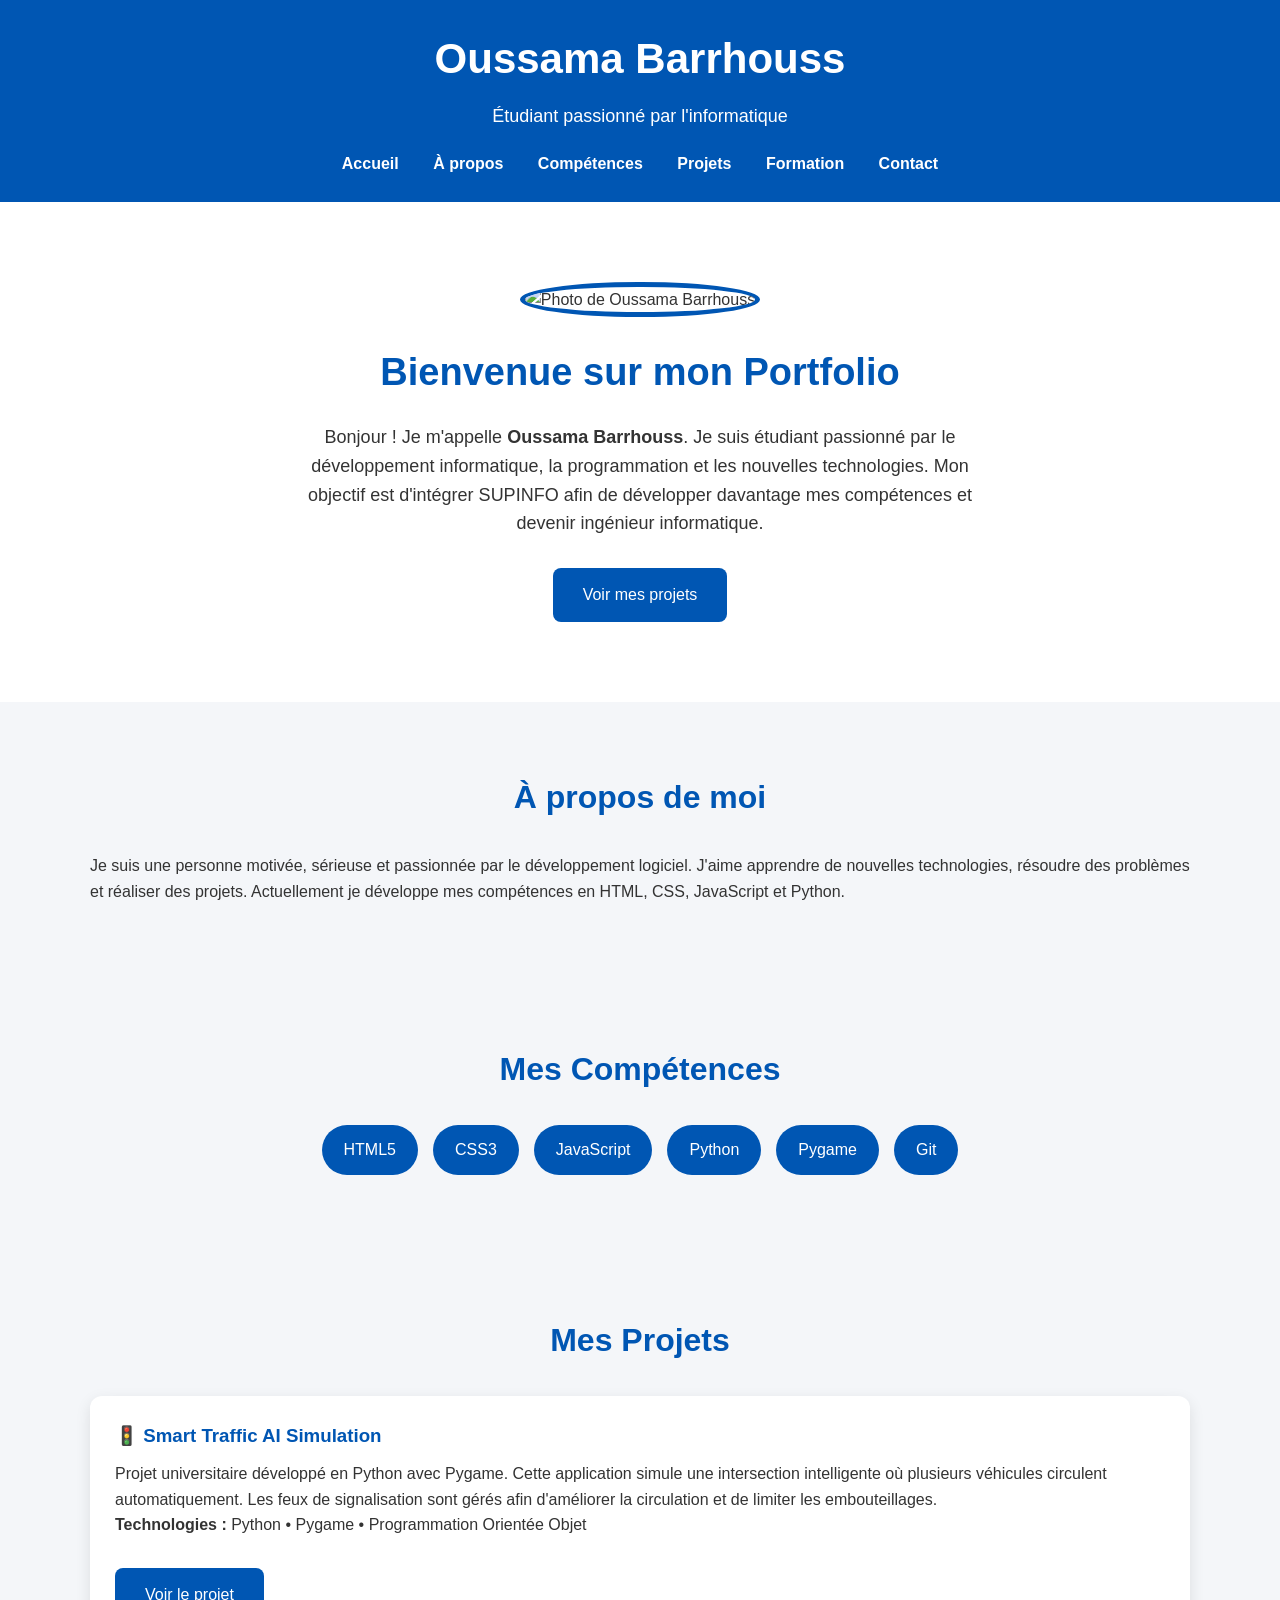
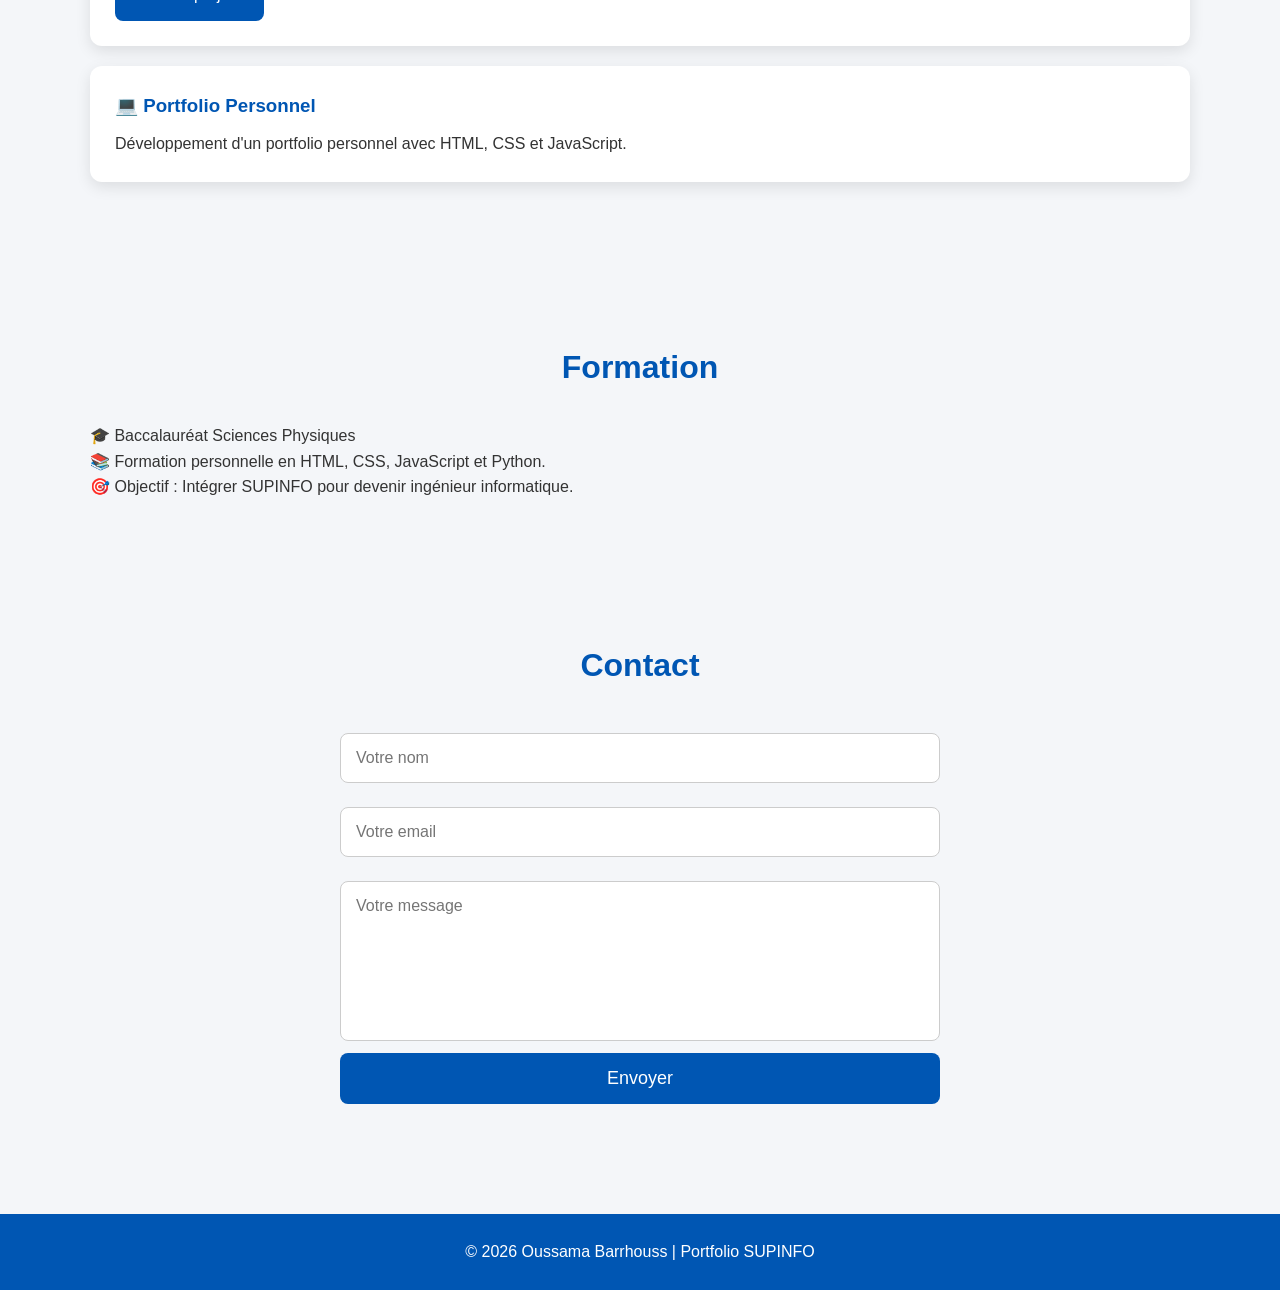
==== index.html @ 71a7a9b7 "Add files via upload" ====
<!DOCTYPE html>
<html lang="fr">

<head>
    <meta charset="UTF-8">
    <meta name="viewport" content="width=device-width, initial-scale=1.0">
    <title>Portfolio - Oussama Barrhouss</title>
    <link rel="stylesheet" href="style.css">
</head>

<body>

    <!-- Header -->

    <header>

        <div class="container">

            <h1>Oussama Barrhouss</h1>

            <p>Étudiant passionné par l'informatique</p>

            <nav>

                <a href="#accueil">Accueil</a>

                <a href="#apropos">À propos</a>

                <a href="#competences">Compétences</a>

                <a href="#projets">Projets</a>

                <a href="#formation">Formation</a>

                <a href="#contact">Contact</a>

            </nav>

        </div>

    </header>

    <!-- Accueil -->

    <section id="accueil" class="hero">

        <div class="container">

            <img src="images/photo.jpeg"
     alt="Photo de Oussama Barrhouss"
     class="photo-profil">

            <h2>Bienvenue sur mon Portfolio</h2>

            <p>

                Bonjour !

                Je m'appelle <strong>Oussama Barrhouss</strong>.

                Je suis étudiant passionné par le développement informatique,
                la programmation et les nouvelles technologies.

                Mon objectif est d'intégrer SUPINFO afin de développer
                davantage mes compétences et devenir ingénieur informatique.

            </p>

            <a href="#projets" class="btn">

                Voir mes projets

            </a>

        </div>

    </section>

    <!-- A propos -->

    <section id="apropos" class="section">

        <div class="container">

            <h2>À propos de moi</h2>

            <p>

                Je suis une personne motivée, sérieuse et passionnée
                par le développement logiciel.

                J'aime apprendre de nouvelles technologies,
                résoudre des problèmes et réaliser des projets.

                Actuellement je développe mes compétences
                en HTML, CSS, JavaScript et Python.

            </p>

        </div>

    </section>

    <!-- Compétences -->

    <section id="competences" class="section">

        <div class="container">

            <h2>Mes Compétences</h2>

            <ul>

                <li>HTML5</li>

                <li>CSS3</li>

                <li>JavaScript</li>

                <li>Python</li>

                <li>Pygame</li>

                <li>Git</li>

            </ul>

        </div>

    </section>

    <!-- Projets -->

    <section id="projets" class="section">

        <div class="container">

            <h2>Mes Projets</h2>

            <div class="card">

                <h3>🚦 Smart Traffic AI Simulation</h3>

                <p>

                    Projet universitaire développé en Python avec
                    Pygame.

                    Cette application simule une intersection
                    intelligente où plusieurs véhicules circulent
                    automatiquement.

                    Les feux de signalisation sont gérés afin
                    d'améliorer la circulation et de limiter
                    les embouteillages.

                </p>

                <p>

                    <strong>Technologies :</strong>

                    Python • Pygame • Programmation Orientée Objet

                </p>

                <a href="smart-traffic.html" class="btn">

                    Voir le projet

                </a>

            </div>

            <div class="card">

                <h3>💻 Portfolio Personnel</h3>

                <p>

                    Développement d'un portfolio personnel
                    avec HTML, CSS et JavaScript.

                </p>

            </div>
                    </div>

    </section>

    <!-- Formation -->

    <section id="formation" class="section">

        <div class="container">

            <h2>Formation</h2>

            <p>

                🎓 Baccalauréat Sciences Physiques

            </p>

            <p>

                📚 Formation personnelle en HTML, CSS,
                JavaScript et Python.

            </p>

            <p>

                🎯 Objectif : Intégrer SUPINFO
                pour devenir ingénieur informatique.

            </p>

        </div>

    </section>

    <!-- Contact -->

    <section id="contact" class="section">

        <div class="container">

            <h2>Contact</h2>

            <form>

                <input
                    type="text"
                    placeholder="Votre nom"
                    required
                >

                <input
                    type="email"
                    placeholder="Votre email"
                    required
                >

                <textarea
                    placeholder="Votre message"
                    required
                ></textarea>

                <button type="submit">

                    Envoyer

                </button>

            </form>

        </div>

    </section>

    <!-- Footer -->

    <footer>

        <p>

            © 2026 Oussama Barrhouss | Portfolio SUPINFO

        </p>

    </footer>

    <script src="script.js"></script>

</body>

</html>
---- style.css ----
/* ===========================
   RESET
=========================== */

*{
    margin:0;
    padding:0;
    box-sizing:border-box;
    font-family:Arial, Helvetica, sans-serif;
}

html{
    scroll-behavior:smooth;
}

body{
    background:#f4f6f9;
    color:#333;
    line-height:1.6;
}

/* ===========================
   CONTAINER
=========================== */

.container{
    width:90%;
    max-width:1100px;
    margin:auto;
}

/* ===========================
   HEADER
=========================== */

header{
    background:#0056b3;
    color:white;
    text-align:center;
    padding:25px 0;
    position:sticky;
    top:0;
    z-index:1000;
}

header h1{
    font-size:42px;
}

header p{
    margin-top:10px;
    font-size:18px;
}

/* ===========================
   MENU
=========================== */

nav{
    margin-top:20px;
}

nav a{
    color:white;
    text-decoration:none;
    margin:0 15px;
    font-weight:bold;
    transition:0.3s;
}

nav a:hover{
    color:#ffd43b;
}

/* ===========================
   HERO
=========================== */

.hero{
    background:white;
    text-align:center;
    padding:80px 20px;
}

.photo-profil{
    width:180px;
    height:180px;
    border-radius:50%;
    object-fit:cover;
    border:5px solid #0056b3;
    margin-bottom:25px;
    transition:0.4s;
}

.photo-profil:hover{
    transform:scale(1.05);
}

.hero h2{
    font-size:38px;
    color:#0056b3;
    margin-bottom:20px;
}

.hero p{
    font-size:18px;
    max-width:700px;
    margin:auto;
}

.btn{
    display:inline-block;
    margin-top:30px;
    padding:14px 30px;
    background:#0056b3;
    color:white;
    text-decoration:none;
    border-radius:8px;
    transition:0.3s;
}

.btn:hover{
    background:#003d80;
    transform:translateY(-3px);
}

/* ===========================
   SECTIONS
=========================== */

.section{
    padding:70px 20px;
}

.section h2{
    text-align:center;
    color:#0056b3;
    margin-bottom:30px;
    font-size:32px;
}

/* ===========================
   COMPETENCES
=========================== */

ul{
    list-style:none;
    display:flex;
    justify-content:center;
    flex-wrap:wrap;
    gap:15px;
}

ul li{
    background:#0056b3;
    color:white;
    padding:12px 22px;
    border-radius:25px;
    transition:0.3s;
}

ul li:hover{
    background:#003d80;
    transform:scale(1.05);
}

/* ===========================
   CARDS
=========================== */

.card{
    background:white;
    padding:25px;
    margin:20px auto;
    border-radius:12px;
    box-shadow:0 5px 15px rgba(0,0,0,0.1);
    transition:0.3s;
}

.card:hover{
    transform:translateY(-6px);
}

.card h3{
    color:#0056b3;
    margin-bottom:10px;
}

/* ===========================
   FORMULAIRE
=========================== */

form{
    max-width:600px;
    margin:auto;
    display:flex;
    flex-direction:column;
}

input,
textarea{
    margin:12px 0;
    padding:15px;
    border:1px solid #ccc;
    border-radius:8px;
    font-size:16px;
}

textarea{
    height:160px;
    resize:none;
}

button{
    padding:15px;
    border:none;
    background:#0056b3;
    color:white;
    font-size:18px;
    border-radius:8px;
    cursor:pointer;
    transition:0.3s;
}

button:hover{
    background:#003d80;
}

/* ===========================
   FOOTER
=========================== */

footer{
    background:#0056b3;
    color:white;
    text-align:center;
    padding:25px;
    margin-top:40px;
}

/* ===========================
   RESPONSIVE
=========================== */

@media(max-width:768px){

header h1{
    font-size:30px;
}

.hero h2{
    font-size:28px;
}

.hero p{
    font-size:16px;
}

nav{
    display:flex;
    flex-direction:column;
    gap:10px;
}

ul{
    flex-direction:column;
    align-items:center;
}

.photo-profil{
    width:140px;
    height:140px;
}

.card{
    margin:15px 0;
}

}
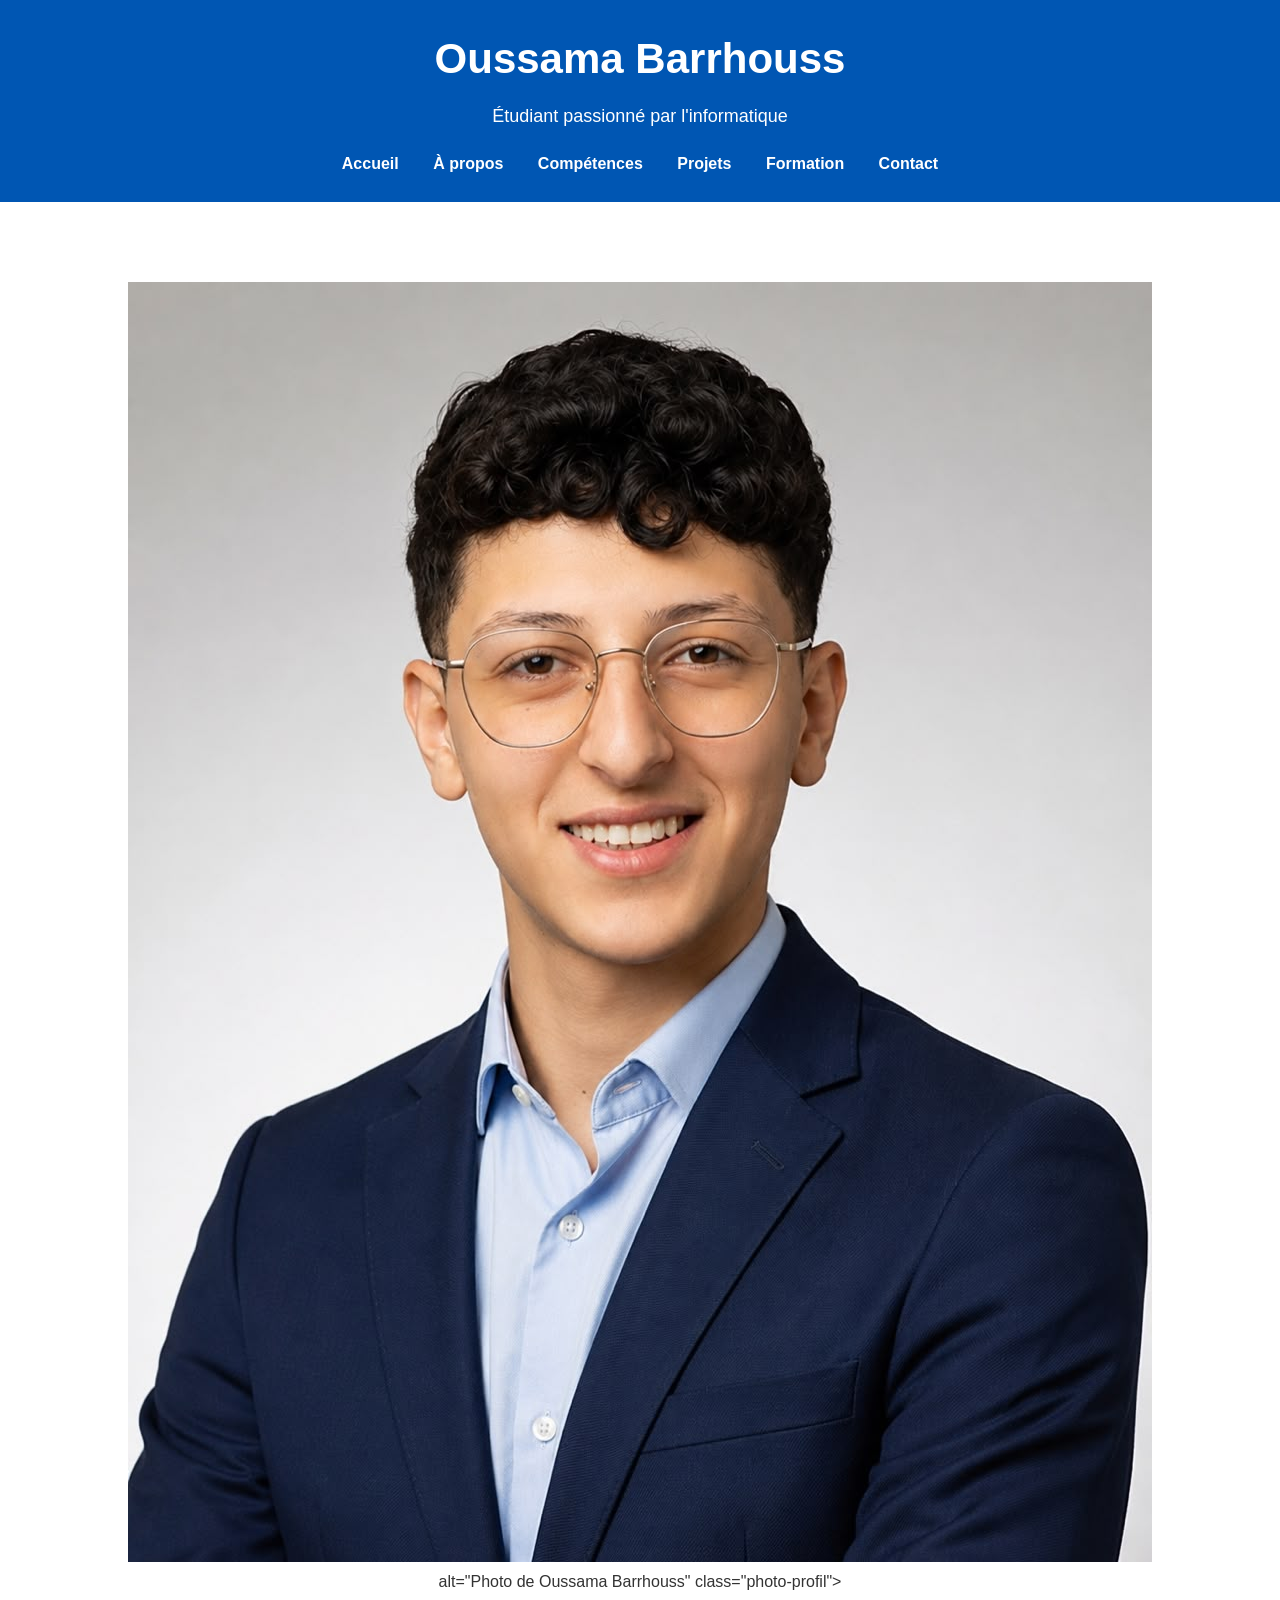
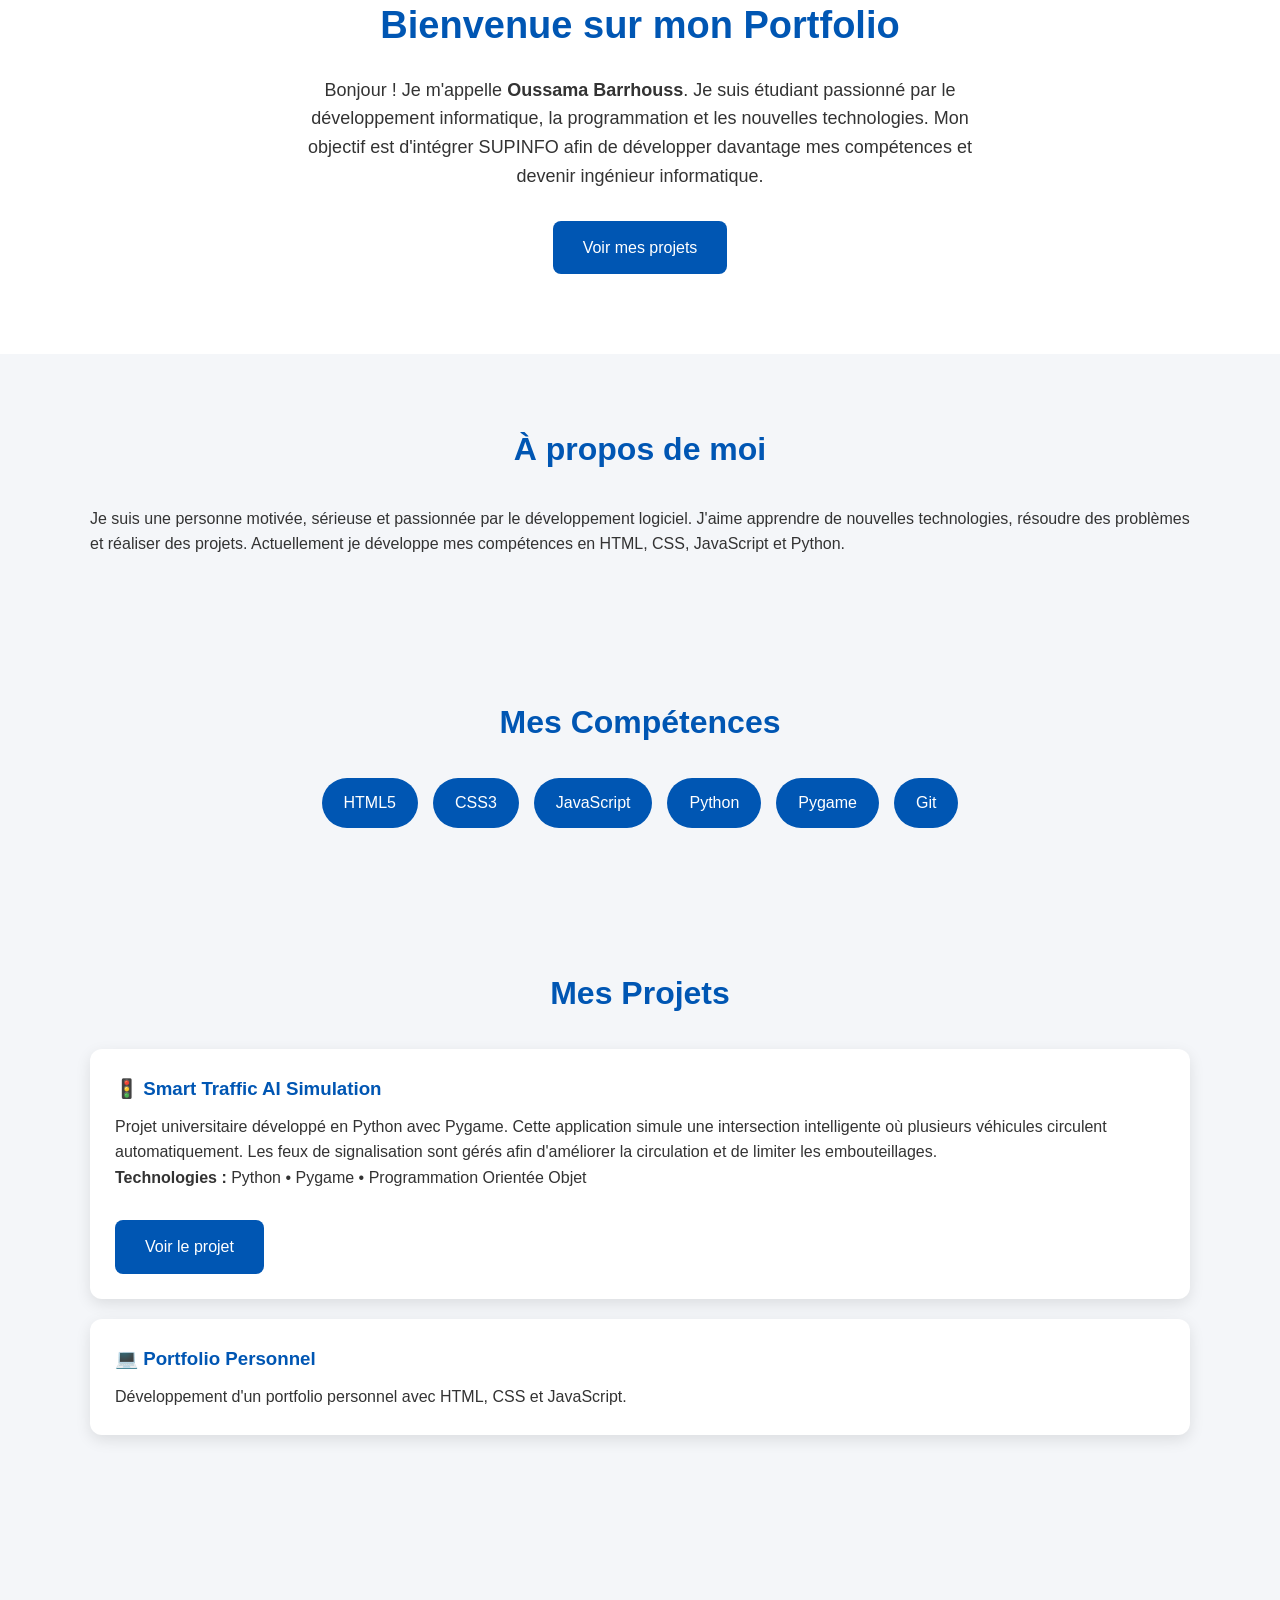
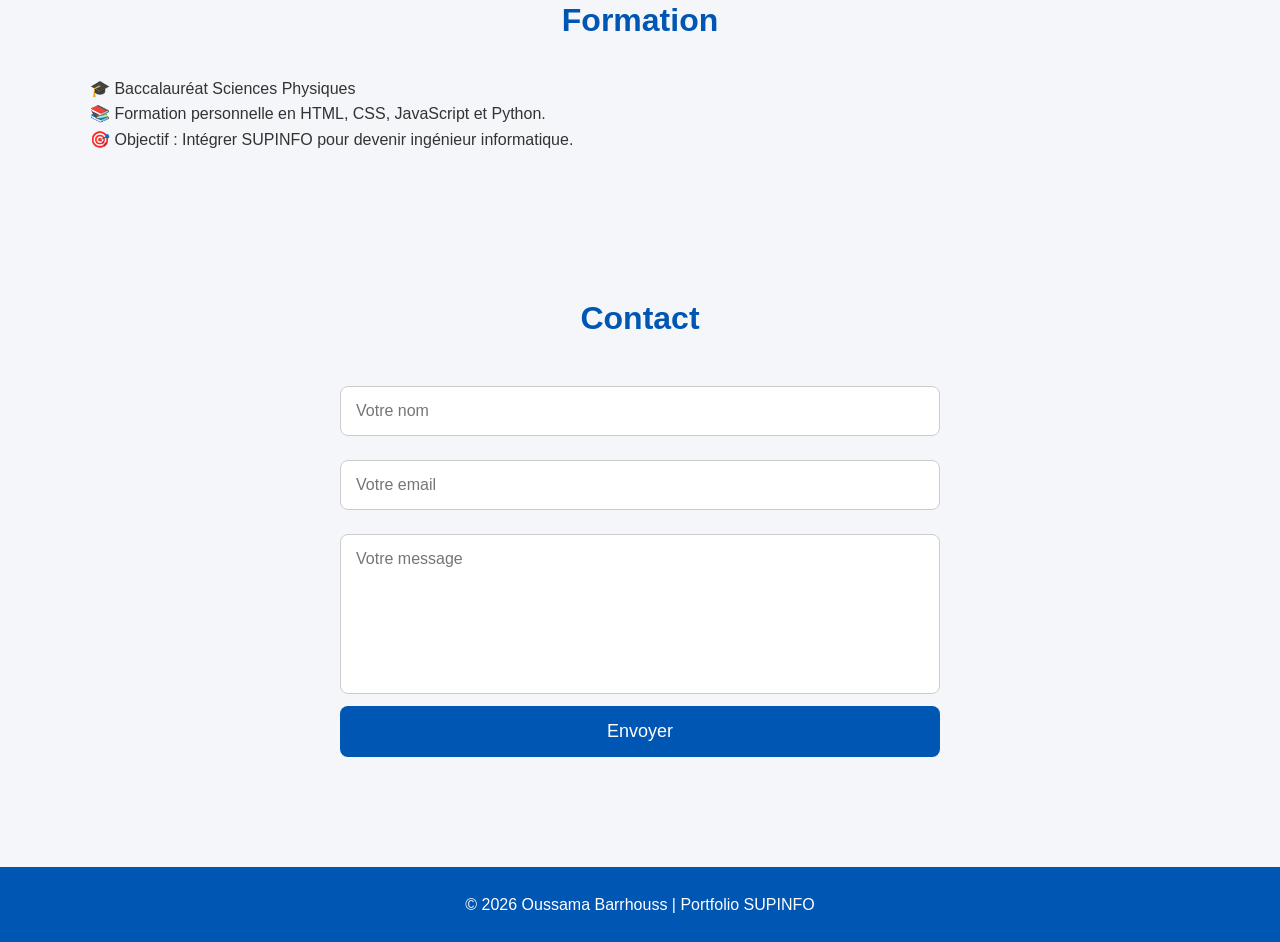
==== commit 452b7163: "Fix HTML structure and update content" ====
--- a/index.html
+++ b/index.html
@@ -46,7 +46,7 @@
 
         <div class="container">
 
-            <img src="images/photo.jpeg"
+            <img src="photo.jpeg" alt="Photo de Oussama Barrhouss">
      alt="Photo de Oussama Barrhouss"
      class="photo-profil">
 
@@ -275,4 +275,4 @@
 
 </body>
 
-</html>+</html>
